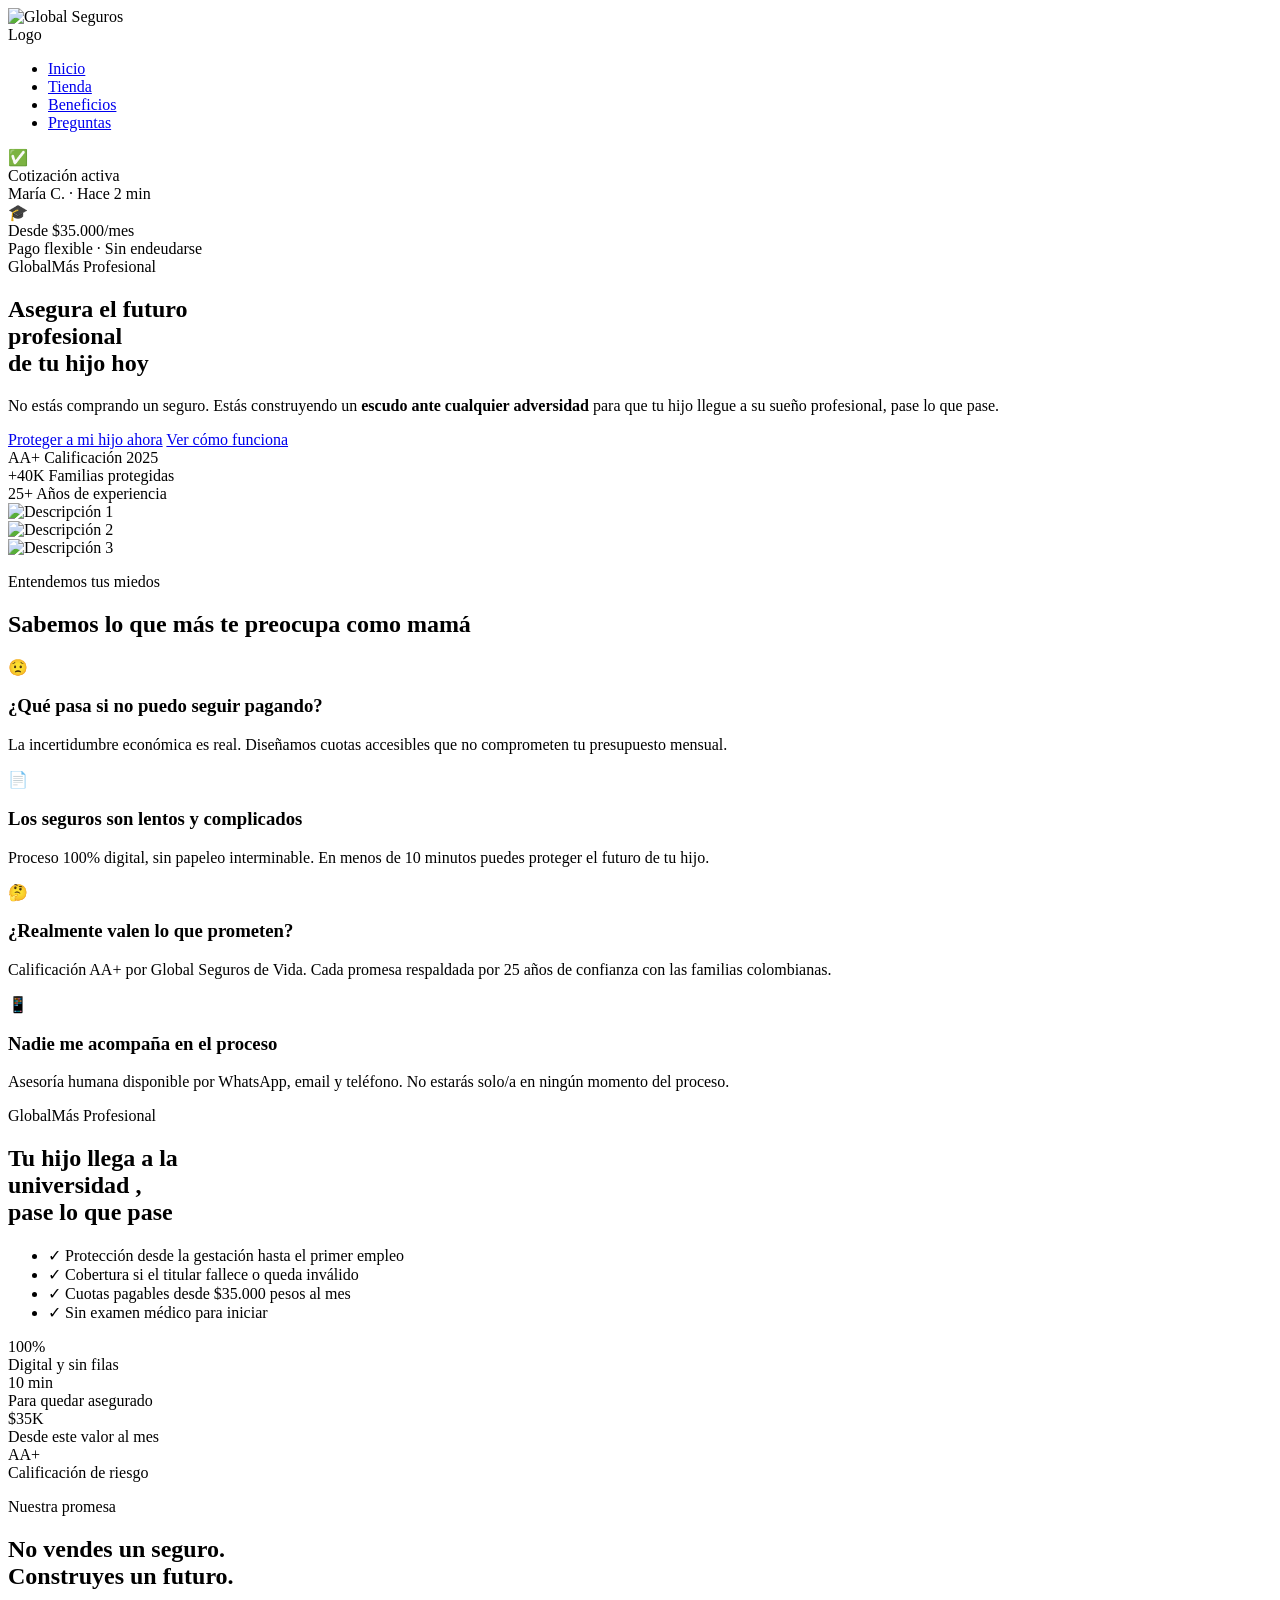
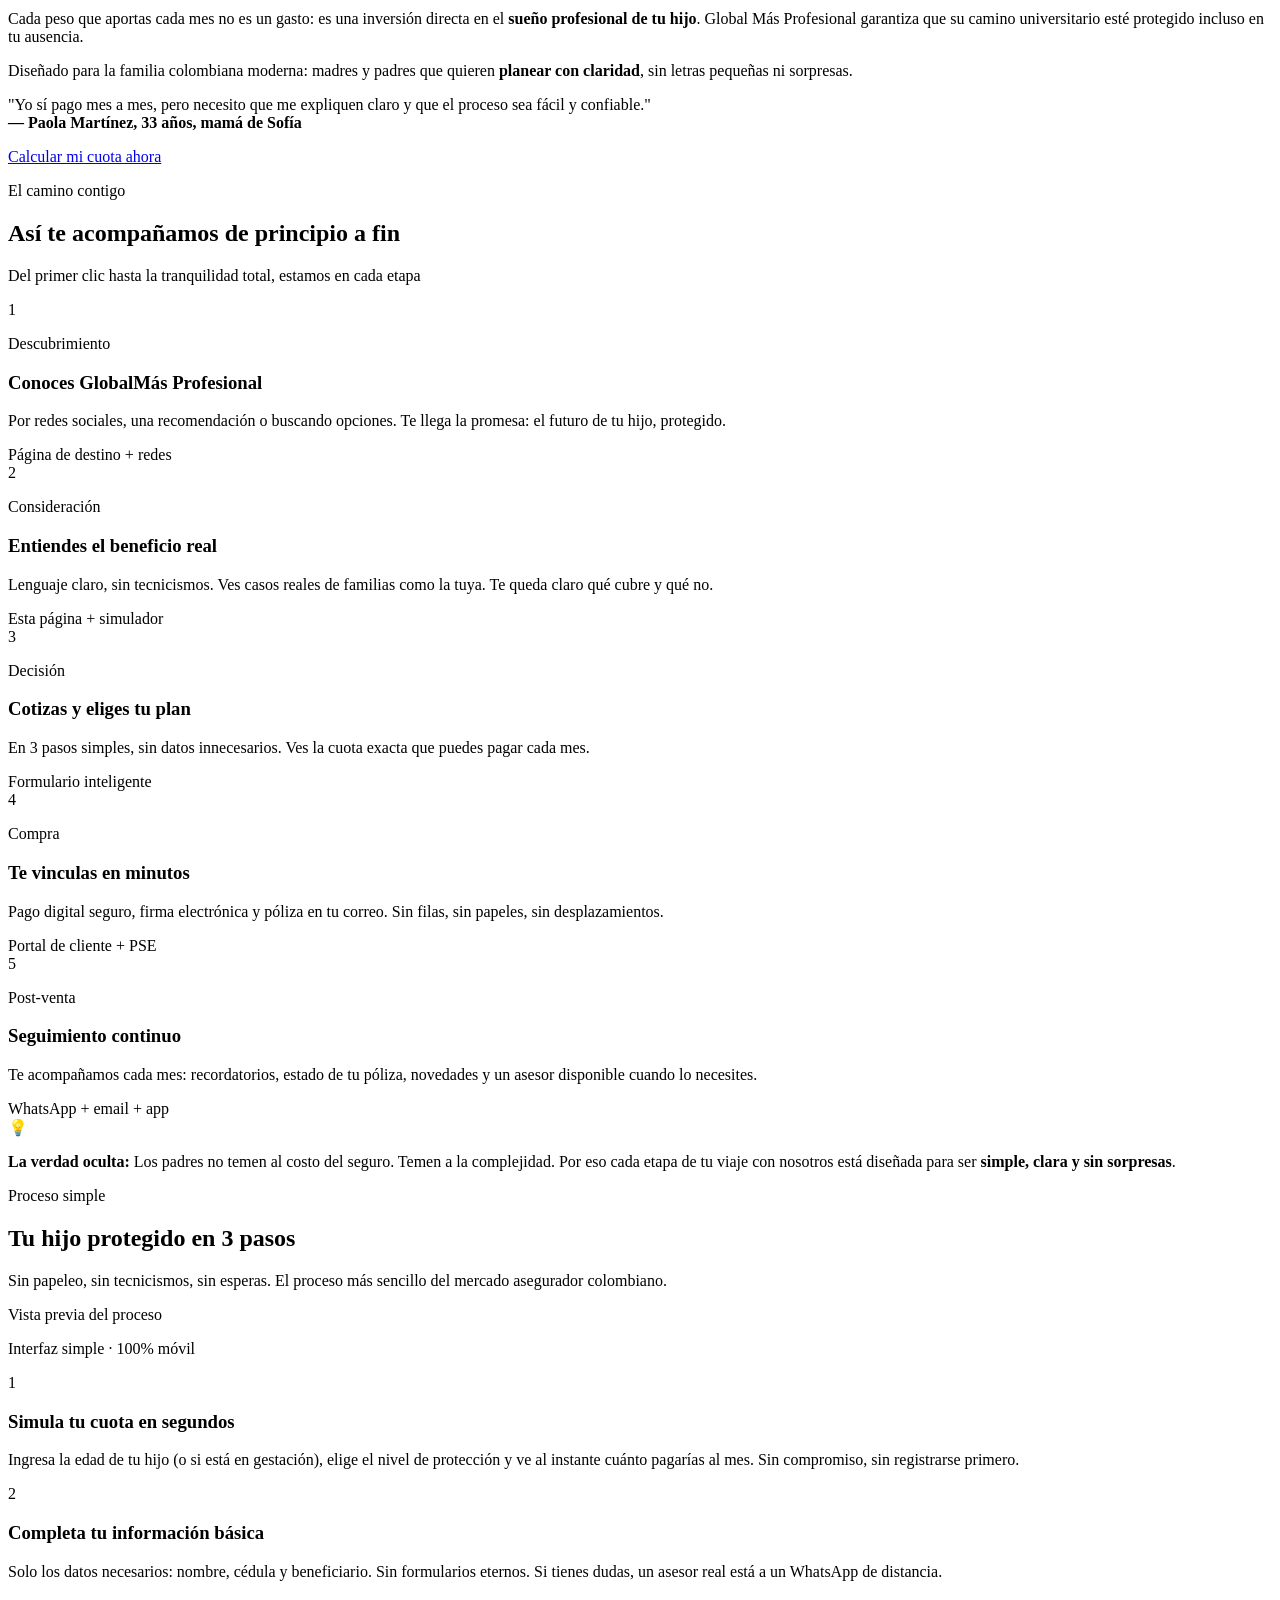
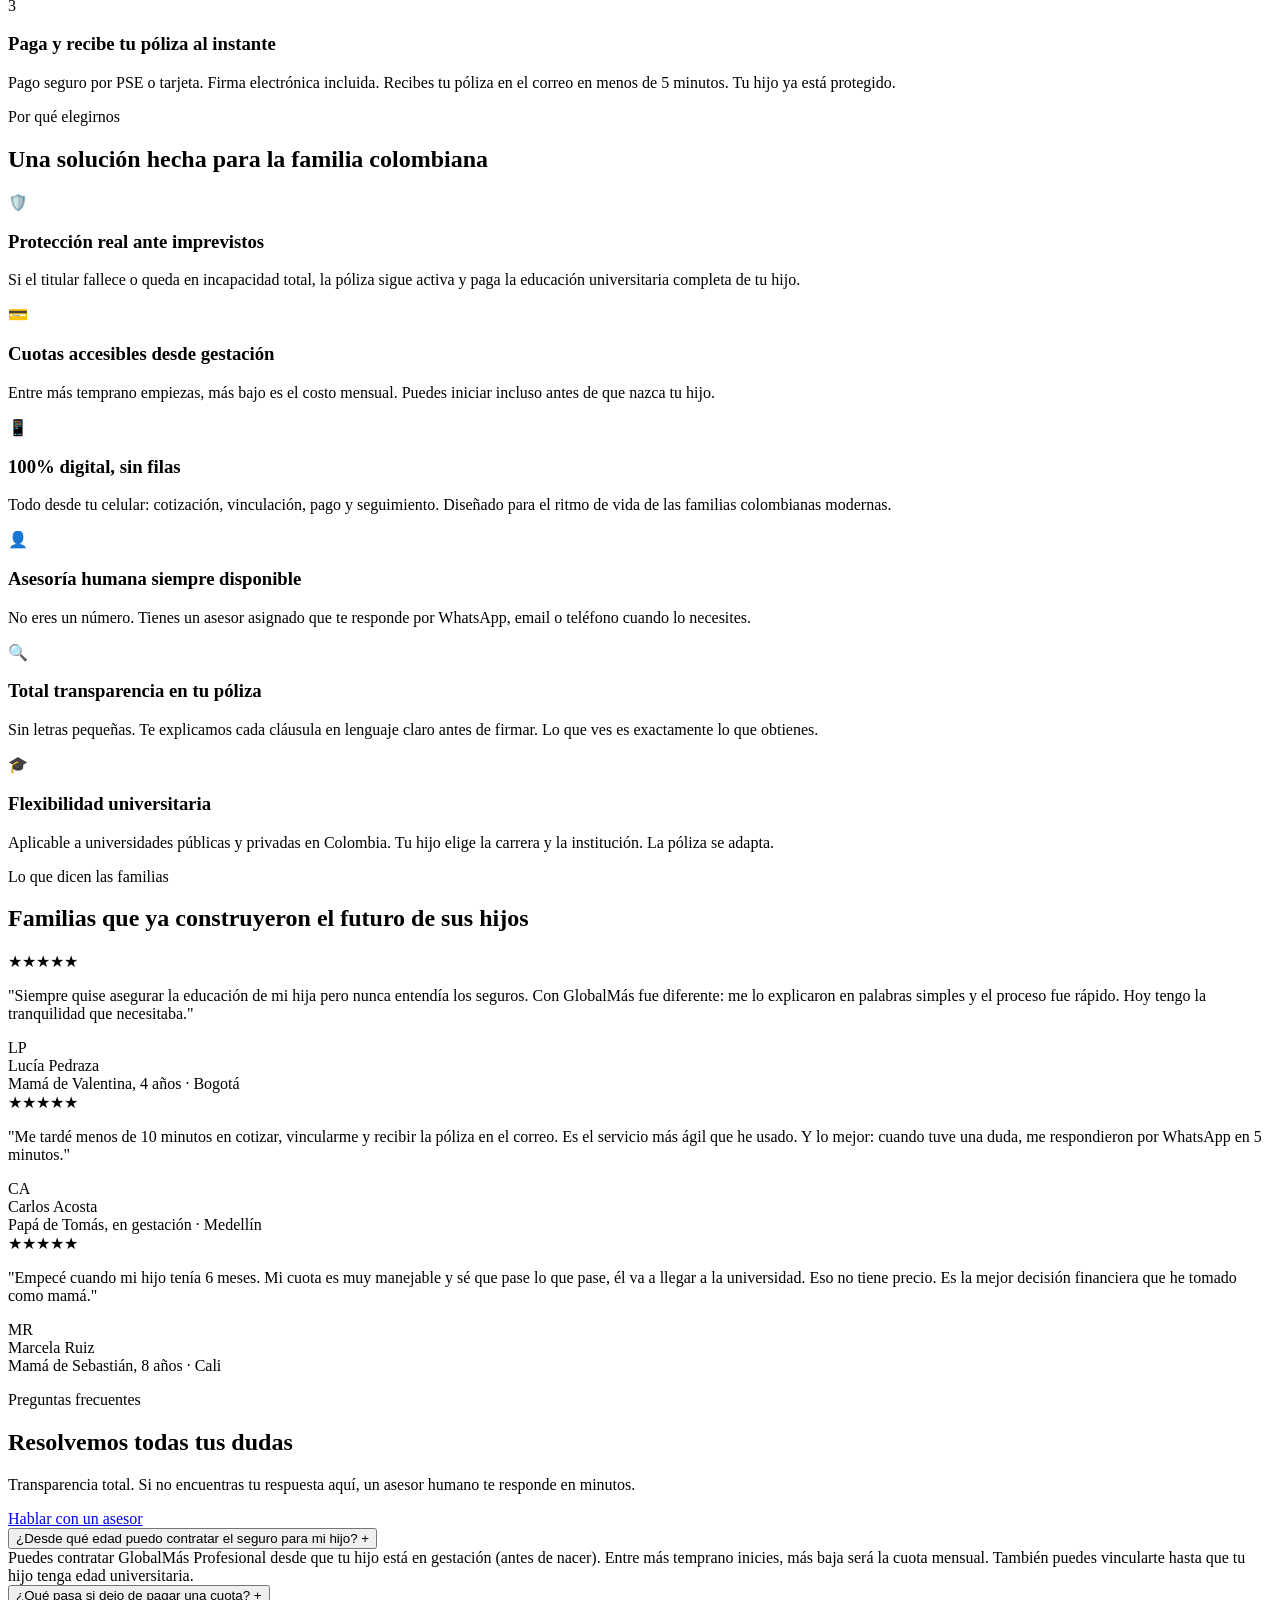
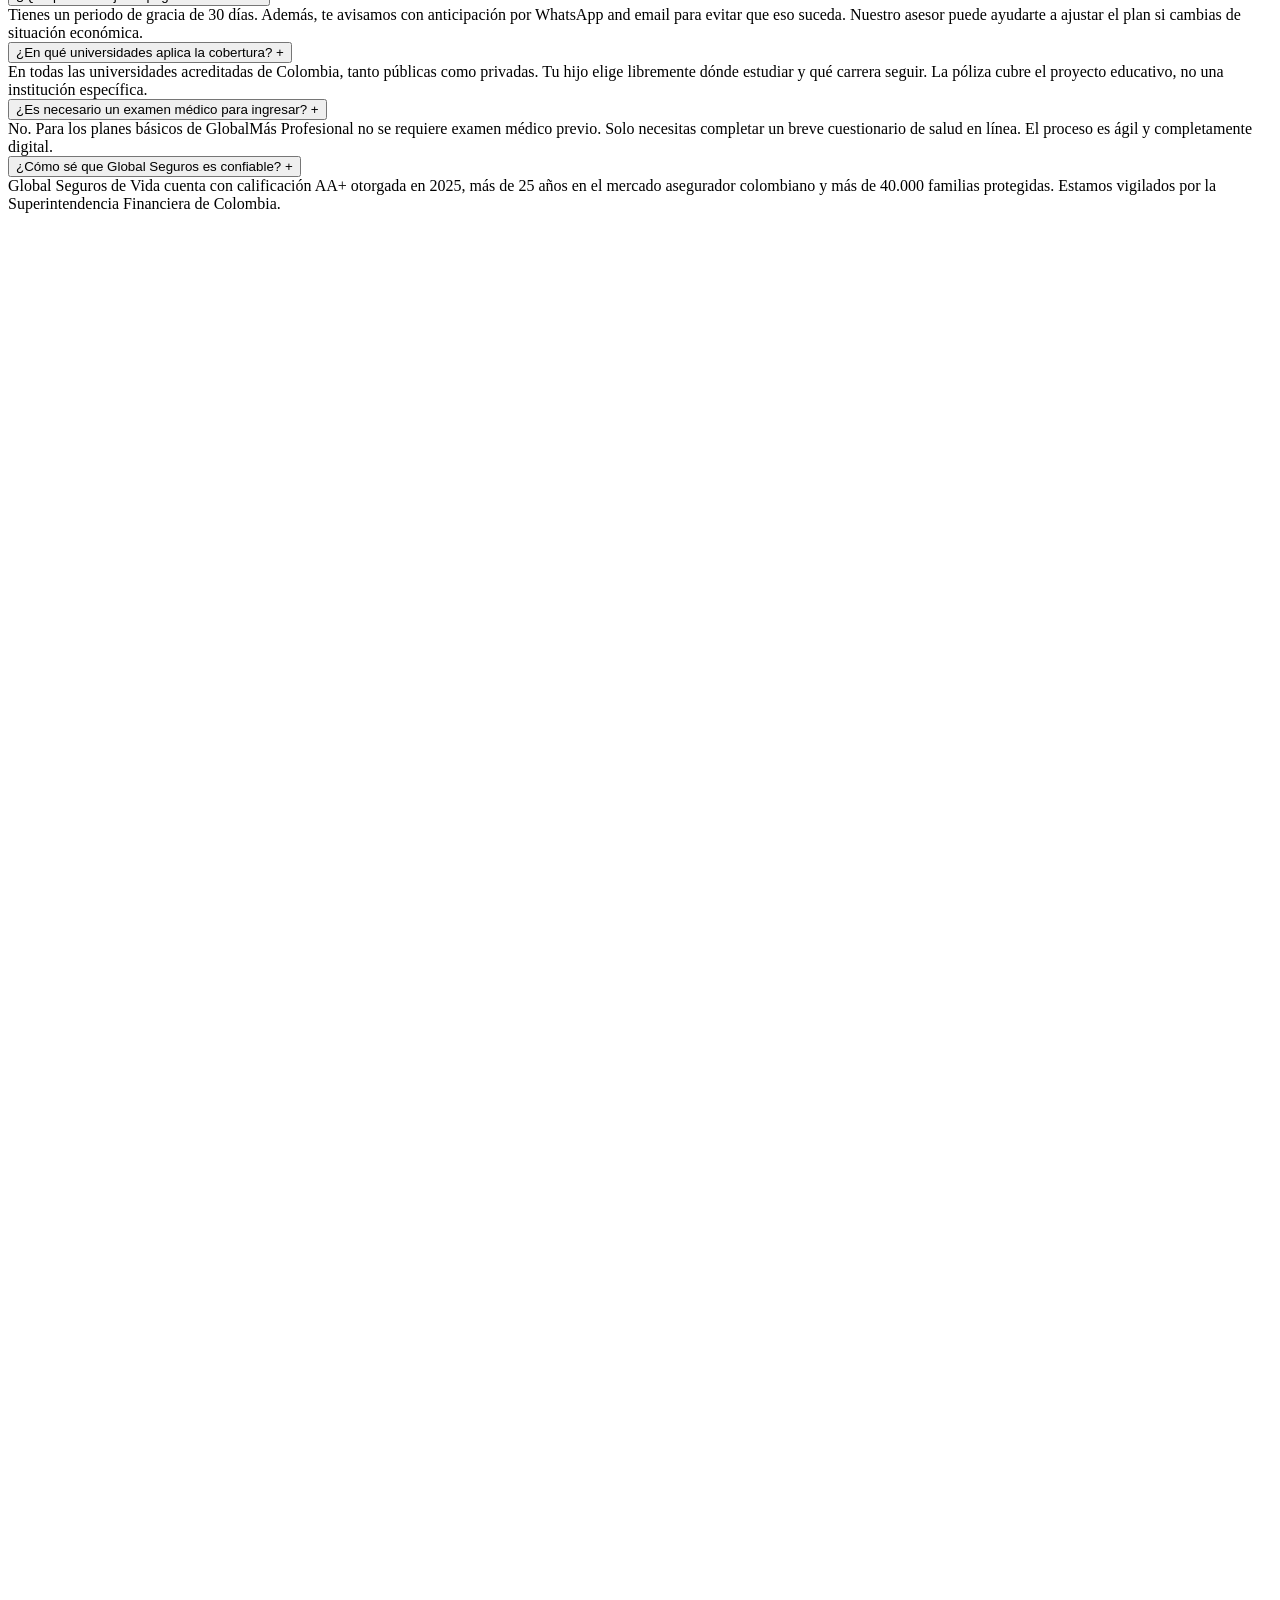
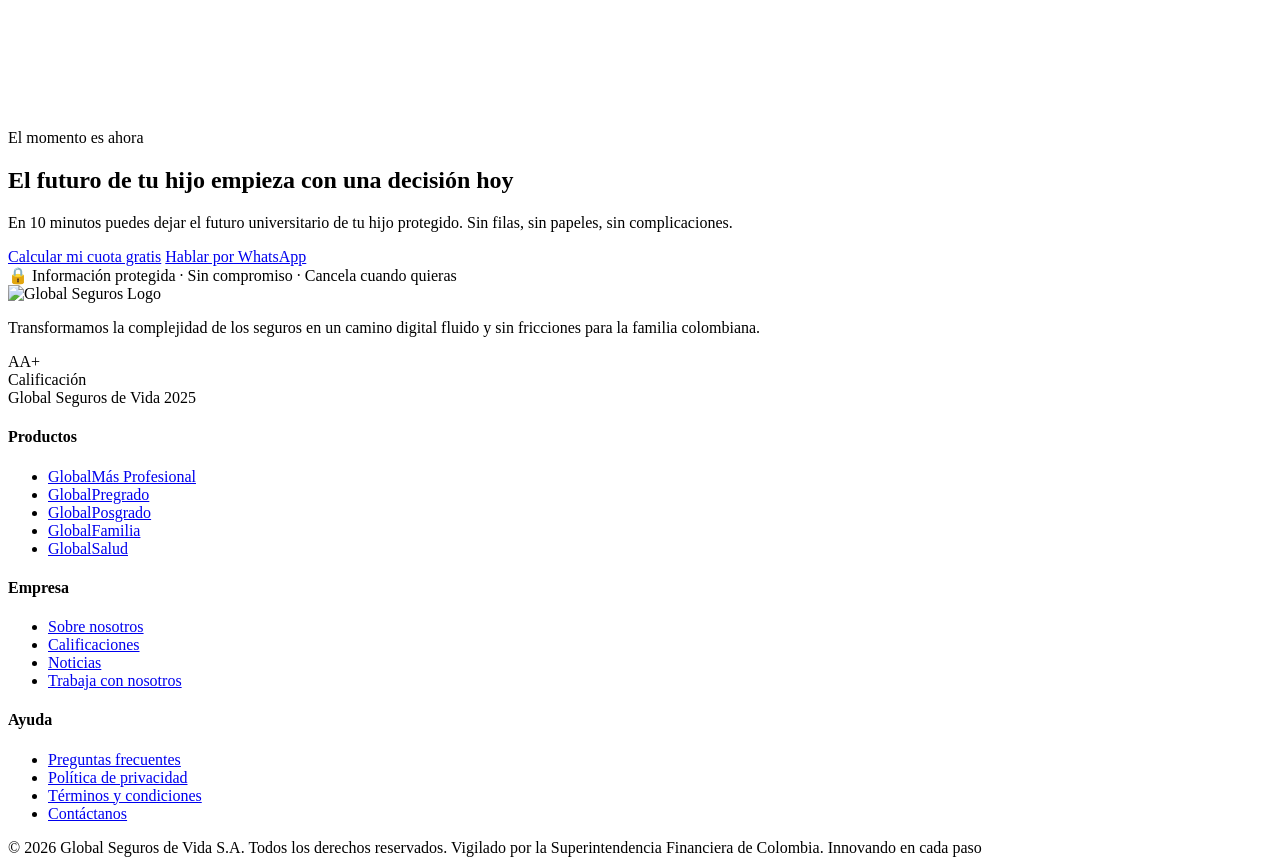
==== Html/index.html @ 55775791 "carpeta html Organizacion documentos html" ====
<!DOCTYPE html>
<html lang="es">
<head>
  <meta charset="UTF-8">
  <meta name="viewport" content="width=device-width, initial-scale=1.0">
  <title>GlobalMás Profesional</title>
  
  <link href="https://fonts.googleapis.com/css2?family=Asap:ital,wght@0,400;0,500;0,600;0,700;1,400&display=swap" rel="stylesheet">
  
  <link rel="stylesheet" href="estilos/marca.css">
</head>
 
<body>
  <nav>
    <div class="logotipo">
      <img src="multimedia/logo-globalseguros-2025.svg" alt="Global Seguros Logo" class="logotipo-imagen" style="max-width: 150px;">
    </div>
    <ul>
  <li><a href="index.html">Inicio</a></li>
  <li><a href="marketplace.html">Tienda</a></li> 
  <li><a href="index.html#beneficios">Beneficios</a></li>
  <li><a href="index.html#faq">Preguntas</a></li>
</ul>
  </nav>

<!-- HERO ------------------------------------------------------------------------------------->
<section class="principal">
  
    <div class="principal-tarjeta-flotante tarjeta1">
      <div class="tarjeta-icono-fondo verde">✅</div>
      <div>
        <div class="tarjeta-valor">Cotización activa</div>
        <div class="tarjeta-leyenda">María C. · Hace 2 min</div>
      </div>
    </div>
    
    <div class="principal-tarjeta-flotante tarjeta2">
      <div class="tarjeta-icono-fondo azul">🎓</div>
      <div>
        <div class="tarjeta-valor">Desde $35.000/mes</div>
        <div class="tarjeta-leyenda">Pago flexible · Sin endeudarse</div>
      </div>
    </div>
  <div class="principal-informacion">
    <span class="etiqueta">GlobalMás Profesional</span>

    <h1>
      Asegura el futuro<br>
      <span class="destacado">profesional</span><br>
      de tu hijo hoy
    </h1>

    <p class="principal-texto">
      No estás comprando un seguro. Estás construyendo un 
      <strong>escudo ante cualquier adversidad</strong>
      para que tu hijo llegue a su sueño profesional, pase lo que pase.
    </p>

    <div class="principal-acciones">
      <a href="#cta" class="boton-primario">Proteger a mi hijo ahora</a>
      <a href="#journey" class="boton-secundario">Ver cómo funciona</a>
    </div>

    <div class="principal-confianza">
      <div class="confianza-estadistica">
        <span class="numero">AA+</span>
        <span class="leyenda">Calificación 2025</span>
      </div>

      <div class="confianza-divisor"></div>
      
      <div class="confianza-estadistica">
        <span class="numero">+40K</span>
        <span class="leyenda">Familias protegidas</span>
      </div>

      <div class="confianza-divisor"></div>
      
      <div class="confianza-estadistica">
        <span class="numero">25+</span>
        <span class="leyenda">Años de experiencia</span>
      </div>
    </div>
  </div>

  <div class="contenedor-carrusel">
  
  <div class="carrusel-track" id="carrusel-track">
    <div class="carrusel-tarjeta">
      <img src="multimedia/heroimgcerca.png" alt="Descripción 1" class="carrusel-img">
    </div>
    <div class="carrusel-tarjeta">
      <img src="multimedia/heroimgdefrente.png" alt="Descripción 2" class="carrusel-img">
    </div>
    <div class="carrusel-tarjeta">
      <img src="multimedia/heroimgespaldas.png" alt="Descripción 3" class="carrusel-img">
    </div>
  </div>

</div>
</section>

<!-- PUNTOS DE DOLOR ----------------------------------------------------------------->
<section class="seccion-dolor">
  <p class="etiqueta">Entendemos tus miedos</p>
  <h2 class="seccion-title">Sabemos lo que más te preocupa como mamá</h2>
  <div class="dolor-cuadricula">
    <div class="dolor-tarjeta">
      <div class="icono">😟</div>
      <h3>¿Qué pasa si no puedo seguir pagando?</h3>
      <p>La incertidumbre económica es real. Diseñamos cuotas accesibles que no comprometen tu presupuesto mensual.</p>
    </div>
    <div class="dolor-tarjeta">
      <div class="icono">📄</div>
      <h3>Los seguros son lentos y complicados</h3>
      <p>Proceso 100% digital, sin papeleo interminable. En menos de 10 minutos puedes proteger el futuro de tu hijo.</p>
    </div>
    <div class="dolor-tarjeta">
      <div class="icono">🤔</div>
      <h3>¿Realmente valen lo que prometen?</h3>
      <p>Calificación AA+ por Global Seguros de Vida. Cada promesa respaldada por 25 años de confianza con las familias colombianas.</p>
    </div>
    <div class="dolor-tarjeta">
      <div class="icono">📱</div>
      <h3>Nadie me acompaña en el proceso</h3>
      <p>Asesoría humana disponible por WhatsApp, email y teléfono. No estarás solo/a en ningún momento del proceso.</p>
    </div>
  </div>
</section>

<!-- PROPUESTA DE VALOR --------------------------------------------------------------------------------------->
<section class="seccion-valor">
  <div class="valor-visual">
    <div class="valor-tarjeta-principal">
      <p class="nombre-producto">GlobalMás Profesional</p>
      <h2>Tu hijo llega a la<br>
        <span>universidad</span>
        ,<br>pase lo que pase</h2>
      <ul class="valor-lista-caracteristicas">
        <li>
          <span class="circulo-verificacion">✓</span>
          <span>Protección desde la gestación hasta el primer empleo</span>
        </li>
        <li>
          <span class="circulo-verificacion">✓</span>
          <span>Cobertura si el titular fallece o queda inválido</span>
        </li>
        <li>
          <span class="circulo-verificacion">✓</span>
          <span>Cuotas pagables desde $35.000 pesos al mes</span>
        </li>
        <li>
          <span class="circulo-verificacion">✓</span>
          <span>Sin examen médico para iniciar</span>
        </li>
      </ul>
    </div>
    <div class="valor-mini-tarjetas">
      <div class="valor-mini-tarjeta">
        <div class="grande">100%</div>
        <div class="pequeno">Digital y sin filas</div>
      </div>
      <div class="valor-mini-tarjeta">
        <div class="grande">10 min</div>
        <div class="pequeno">Para quedar asegurado</div>
      </div>
      <div class="valor-mini-tarjeta">
        <div class="grande">$35K</div>
        <div class="pequeno">Desde este valor al mes</div>
      </div>
      <div class="valor-mini-tarjeta">
        <div class="grande">AA+</div>
        <div class="pequeno">Calificación de riesgo</div>
      </div>
    </div>
  </div>

  <div class="valor-contenido">
    <p class="etiqueta">Nuestra promesa</p>
    <h2 class="seccion-title">No vendes un seguro.<br>Construyes un futuro.</h2>
    <p>
      Cada peso que aportas cada mes no es un gasto: es una inversión directa en el <strong>sueño profesional de tu hijo</strong>. Global Más Profesional garantiza que su camino universitario esté protegido incluso en tu ausencia.
    </p>
    <p>
      Diseñado para la familia colombiana moderna: madres y padres que quieren <strong>planear con claridad</strong>, sin letras pequeñas ni sorpresas.
    </p>
    <div class="caja-promesa">
      <p>"Yo sí pago mes a mes, pero necesito que me expliquen claro y que el proceso sea fácil y confiable."<br><strong>— Paola Martínez, 33 años, mamá de Sofía</strong></p>
    </div>
    <a href="#cta" class="boton-primario">Calcular mi cuota ahora</a>
  </div>
</section>

<!-- CUSTOMER JOURNEY -------------------------------------------------->
<section class="seccion-experiencia" id="journey">
  <div class="experiencia-encabezado">
    <p class="seccion-etiqueta">El camino contigo</p>
    <h2 class="seccion-titulo">Así te acompañamos de principio a fin</h2>
    <p>Del primer clic hasta la tranquilidad total, estamos en cada etapa</p>
  </div>

  <div class="experiencia-pasos">
    <!-- Paso 1 -------------------------------------------------------------->
    <div class="experiencia-paso paso-num-1">
      <div class="paso-numero">1</div>
      <div class="paso-conector">
        <div class="paso-conector-linea"></div>
        <div class="paso-conector-flecha"></div>
      </div>
      <div class="paso-cuerpo">
        <p class="paso-etiqueta">Descubrimiento</p>
        <h3>Conoces GlobalMás Profesional</h3>
        <p>Por redes sociales, una recomendación o buscando opciones. Te llega la promesa: el futuro de tu hijo, protegido.</p>
        <div class="paso-accion">
          <span class="paso-accion-punto"></span>
          Página de destino + redes
        </div>
      </div>
    </div>

    <!-- Paso 2 -------------------------------------------->
    <div class="experiencia-paso paso-num-2">
      <div class="paso-numero">2</div>
      <div class="paso-conector">
        <div class="paso-conector-linea"></div>
        <div class="paso-conector-flecha"></div>
      </div>
      <div class="paso-cuerpo">
        <p class="paso-etiqueta">Consideración</p>
        <h3>Entiendes el beneficio real</h3>
        <p>Lenguaje claro, sin tecnicismos. Ves casos reales de familias como la tuya. Te queda claro qué cubre y qué no.</p>
        <div class="paso-accion">
          <span class="paso-accion-punto"></span>
          Esta página + simulador
        </div>
      </div>
    </div>

    <!-- Paso 3 ----------------------------------->
    <div class="experiencia-paso paso-num-3">
      <div class="paso-numero">3</div>
      <div class="paso-conector">
        <div class="paso-conector-linea"></div>
        <div class="paso-conector-flecha"></div>
      </div>
      <div class="paso-cuerpo">
        <p class="paso-etiqueta">Decisión</p>
        <h3>Cotizas y eliges tu plan</h3>
        <p>En 3 pasos simples, sin datos innecesarios. Ves la cuota exacta que puedes pagar cada mes.</p>
        <div class="paso-accion">
          <span class="paso-accion-punto"></span>
          Formulario inteligente
        </div>
      </div>
    </div>

    <!-- Paso 4 ------------------------------------------------>
    <div class="experiencia-paso paso-num-4">
      <div class="paso-numero">4</div>
      <div class="paso-conector">
        <div class="paso-conector-linea"></div>
        <div class="paso-conector-flecha"></div>
      </div>
      <div class="paso-cuerpo">
        <p class="paso-etiqueta">Compra</p>
        <h3>Te vinculas en minutos</h3>
        <p>Pago digital seguro, firma electrónica y póliza en tu correo. Sin filas, sin papeles, sin desplazamientos.</p>
        <div class="paso-accion">
          <span class="paso-accion-punto"></span>
          Portal de cliente + PSE
        </div>
      </div>
    </div>

    <!-- Paso 5 ------------------------------------------------>
    <div class="experiencia-paso paso-num-5">
      <div class="paso-numero">5</div>
      <div class="paso-cuerpo">
        <p class="paso-etiqueta">Post-venta</p>
        <h3>Seguimiento continuo</h3>
        <p>Te acompañamos cada mes: recordatorios, estado de tu póliza, novedades y un asesor disponible cuando lo necesites.</p>
        <div class="paso-accion">
          <span class="paso-accion-punto"></span>
          WhatsApp + email + app
        </div>
      </div>
    </div>
  </div>

  <div class="experiencia-percepcion">
    <span class="percepcion-icono">💡</span>
    <p class="percepcion-texto">
      <strong>La verdad oculta:</strong> Los padres no temen al costo del seguro. Temen a la complejidad. Por eso cada etapa de tu viaje con nosotros está diseñada para ser <strong>simple, clara y sin sorpresas</strong>.
    </p>
  </div>
</section>

<!-- CÓMO FUNCIONA ------------------------------------------------------------------------------------------------------->
<section class="seccion-como" id="how">
  <div class="como-encabezado">
    <div>
      <p class="etiqueta">Proceso simple</p>
      <h2 class="seccion-title">Tu hijo protegido en 3 pasos</h2>
      <p>Sin papeleo, sin tecnicismos, sin esperas. El proceso más sencillo del mercado asegurador colombiano.
      </p>
    </div>
    <div class="como-visual">
      <p class="como-visual-titulo">Vista previa del proceso</p>
      <div class="como-visual-pantalla">
        <div class="pantalla-barra ancho-medio acento"></div>
        <div class="pantalla-barra ancho-tres-cuartos" style="margin-top:12px;"></div>
        <div class="pantalla-barra ancho-completo"></div>
        <div class="pantalla-barra ancho-un-cuarto dorado"></div>
        <div class="pantalla-fila">
          <div class="pantalla-boton"></div>
          <div class="pantalla-boton boton-acento"></div>
        </div>
      </div>
      <p>Interfaz simple · 100% móvil
      </p>
    </div>
  </div>

  <div class="como-lista-pasos">
    <div class="como-paso activo">
      <div class="como-paso-num">1</div>
      <div class="como-paso-contenido">
        <h3>Simula tu cuota en segundos</h3>
        <p>Ingresa la edad de tu hijo (o si está en gestación), elige el nivel de protección y ve al instante cuánto pagarías al mes. Sin compromiso, sin registrarse primero.</p>
      </div>
    </div>
    <div class="como-paso">
      <div class="como-paso-num">2</div>
      <div class="como-paso-contenido">
        <h3>Completa tu información básica</h3>
        <p>Solo los datos necesarios: nombre, cédula y beneficiario. Sin formularios eternos. Si tienes dudas, un asesor real está a un WhatsApp de distancia.</p>
      </div>
    </div>
    <div class="como-paso">
      <div class="como-paso-num">3</div>
      <div class="como-paso-contenido">
        <h3>Paga y recibe tu póliza al instante</h3>
        <p>Pago seguro por PSE o tarjeta. Firma electrónica incluida. Recibes tu póliza en el correo en menos de 5 minutos. Tu hijo ya está protegido.</p>
      </div>
    </div>
  </div>
</section>

<!-- BENEFICIOS --------------------------------------------------------------------------------->
<section class="seccion-beneficios" id="beneficios">
  <p class="etiqueta">Por qué elegirnos</p>
  <h2 class="seccion-title">Una solución hecha para la familia colombiana</h2>
  <div class="beneficios-cuadricula">
    <div class="beneficio-tarjeta">
      <div class="beneficio-icono">🛡️</div>
      <h3>Protección real ante imprevistos</h3>
      <p>Si el titular fallece o queda en incapacidad total, la póliza sigue activa y paga la educación universitaria completa de tu hijo.</p>
    </div>
    <div class="beneficio-tarjeta">
      <div class="beneficio-icono">💳</div>
      <h3>Cuotas accesibles desde gestación</h3>
      <p>Entre más temprano empiezas, más bajo es el costo mensual. Puedes iniciar incluso antes de que nazca tu hijo.</p>
    </div>
    <div class="beneficio-tarjeta">
      <div class="beneficio-icono">📱</div>
      <h3>100% digital, sin filas</h3>
      <p>Todo desde tu celular: cotización, vinculación, pago y seguimiento. Diseñado para el ritmo de vida de las familias colombianas modernas.</p>
    </div>
    <div class="beneficio-tarjeta">
      <div class="beneficio-icono">👤</div>
      <h3>Asesoría humana siempre disponible</h3>
      <p>No eres un número. Tienes un asesor asignado que te responde por WhatsApp, email o teléfono cuando lo necesites.</p>
    </div>
    <div class="beneficio-tarjeta">
      <div class="beneficio-icono">🔍</div>
      <h3>Total transparencia en tu póliza</h3>
      <p>Sin letras pequeñas. Te explicamos cada cláusula en lenguaje claro antes de firmar. Lo que ves es exactamente lo que obtienes.</p>
    </div>
    <div class="beneficio-tarjeta">
      <div class="beneficio-icono">🎓</div>
      <h3>Flexibilidad universitaria</h3>
      <p>Aplicable a universidades públicas y privadas en Colombia. Tu hijo elige la carrera y la institución. La póliza se adapta.</p>
    </div>
  </div>
</section>

<!-- TESTIMONIOS -------------------------------------------------->
<section class="seccion-testimonios">
  <p class="seccion-etiqueta">Lo que dicen las familias</p>
  <h2 class="seccion-titulo">Familias que ya construyeron el futuro de sus hijos</h2>
  <div class="testimonios-cuadricula">
    <div class="testimonio-tarjeta">
      <div class="estrellas">★★★★★</div>
      <p>"Siempre quise asegurar la educación de mi hija pero nunca entendía los seguros. Con GlobalMás fue diferente: me lo explicaron en palabras simples y el proceso fue rápido. Hoy tengo la tranquilidad que necesitaba."</p>
      <div class="testimonio-autor">
        <div class="autor-avatar">LP</div>
        <div>
          <div class="autor-nombre">Lucía Pedraza</div>
          <div class="autor-rol">Mamá de Valentina, 4 años · Bogotá</div>
        </div>
      </div>
    </div>
    <div class="testimonio-tarjeta">
      <div class="estrellas">★★★★★</div>
      <p>"Me tardé menos de 10 minutos en cotizar, vincularme y recibir la póliza en el correo. Es el servicio más ágil que he usado. Y lo mejor: cuando tuve una duda, me respondieron por WhatsApp en 5 minutos."</p>
      <div class="testimonio-autor">
        <div class="autor-avatar">CA</div>
        <div>
          <div class="autor-nombre">Carlos Acosta</div>
          <div class="autor-rol">Papá de Tomás, en gestación · Medellín</div>
        </div>
      </div>
    </div>
    <div class="testimonio-tarjeta">
      <div class="estrellas">★★★★★</div>
      <p>"Empecé cuando mi hijo tenía 6 meses. Mi cuota es muy manejable y sé que pase lo que pase, él va a llegar a la universidad. Eso no tiene precio. Es la mejor decisión financiera que he tomado como mamá."</p>
      <div class="testimonio-autor">
        <div class="autor-avatar">MR</div>
        <div>
          <div class="autor-nombre">Marcela Ruiz</div>
          <div class="autor-rol">Mamá de Sebastián, 8 años · Cali</div>
        </div>
      </div>
    </div>
  </div>
</section>

<!-- FAQ --------------------------------------->
<section class="seccion-preguntas" id="faq">
  <div class="preguntas-izquierdo">
    <p class="etiqueta">Preguntas frecuentes</p>
    <h2 class="seccion-title">Resolvemos todas tus dudas</h2>
    <p>Transparencia total. Si no encuentras tu respuesta aquí, un asesor humano te responde en minutos.</p>
    <a href="#cta" class="boton-primario">Hablar con un asesor</a>
  </div>
  <div class="preguntas-lista">
    <div class="preguntas-elemento abierto">
      <button class="preguntas-pregunta" onclick="toggleFaq(this)">
        ¿Desde qué edad puedo contratar el seguro para mi hijo?
        <span class="preguntas-icono">+</span>
      </button>
      <div class="preguntas-respuesta">
        Puedes contratar GlobalMás Profesional desde que tu hijo está en gestación (antes de nacer). Entre más temprano inicies, más baja será la cuota mensual. También puedes vincularte hasta que tu hijo tenga edad universitaria.
      </div>
    </div>
    <div class="preguntas-elemento">
      <button class="preguntas-pregunta" onclick="toggleFaq(this)">
        ¿Qué pasa si dejo de pagar una cuota?
        <span class="preguntas-icono">+</span>
      </button>
      <div class="preguntas-respuesta">
        Tienes un periodo de gracia de 30 días. Además, te avisamos con anticipación por WhatsApp and email para evitar que eso suceda. Nuestro asesor puede ayudarte a ajustar el plan si cambias de situación económica.
      </div>
    </div>
    <div class="preguntas-elemento">
      <button class="preguntas-pregunta" onclick="toggleFaq(this)">
        ¿En qué universidades aplica la cobertura?
        <span class="preguntas-icono">+</span>
      </button>
      <div class="preguntas-respuesta">
        En todas las universidades acreditadas de Colombia, tanto públicas como privadas. Tu hijo elige libremente dónde estudiar y qué carrera seguir. La póliza cubre el proyecto educativo, no una institución específica.
      </div>
    </div>
    <div class="preguntas-elemento">
      <button class="preguntas-pregunta" onclick="toggleFaq(this)">
        ¿Es necesario un examen médico para ingresar?
        <span class="preguntas-icono">+</span>
      </button>
      <div class="preguntas-respuesta">
        No. Para los planes básicos de GlobalMás Profesional no se requiere examen médico previo. Solo necesitas completar un breve cuestionario de salud en línea. El proceso es ágil y completamente digital.
      </div>
    </div>
    <div class="preguntas-elemento">
      <button class="preguntas-pregunta" onclick="toggleFaq(this)">
        ¿Cómo sé que Global Seguros es confiable?
        <span class="preguntas-icono">+</span>
      </button>
      <div class="preguntas-respuesta">
        Global Seguros de Vida cuenta con calificación AA+ otorgada en 2025, más de 25 años en el mercado asegurador colombiano y más de 40.000 familias protegidas. Estamos vigilados por la Superintendencia Financiera de Colombia.
      </div>
    </div>
  </div>
</section>

<!-- CTA FINAL --------------------------------------------------------------->
<section class="seccion-llamado-accion" id="cta">
  <div class="llamado-accion-circulos">
    <div class="llamado-accion-circulo" style="width:300px;height:300px;"></div>
    <div class="llamado-accion-circulo" style="width:500px;height:500px;"></div>
    <div class="llamado-accion-circulo" style="width:700px;height:700px;"></div>
  </div>
  <p class="seccion-etiqueta">El momento es ahora</p>
  <h2 class="seccion-titulo">El futuro de tu hijo empieza con una decisión hoy</h2>
  <p>En 10 minutos puedes dejar el futuro universitario de tu hijo protegido. Sin filas, sin papeles, sin complicaciones.</p>
  <div class="llamado-accion-acciones">
    <a href="#" class="boton-blanco">Calcular mi cuota gratis</a>
    <a href="#" class="boton-esquema-blanco">Hablar por WhatsApp</a>
  </div>
  <div class="llamado-accion-garantia">
    <span>🔒</span>
    Información protegida · Sin compromiso · Cancela cuando quieras
  </div>
</section>

<!-- FOOTER -->
<footer>
  <div class="pie-superior">
    <div class="pie-marca">
      <div class="logotipo-texto"><img src="multimedia/logo2-1.png" alt="Global Seguros Logo" class="logotipo-imagen"></div>
      <p>Transformamos la complejidad de los seguros en un camino digital fluido y sin fricciones para la familia colombiana.</p>
      <div class="pie-aa">
        <span class="aa-distintivo">AA+</span>
        <div class="aa-texto">Calificación<br>Global Seguros de Vida 2025</div>
      </div>
    </div>
    <div class="pie-columna">
      <h4>Productos</h4>
      <ul>
        <li><a href="#">GlobalMás Profesional</a></li>
        <li><a href="#">GlobalPregrado</a></li>
        <li><a href="#">GlobalPosgrado</a></li>
        <li><a href="#">GlobalFamilia</a></li>
        <li><a href="#">GlobalSalud</a></li>
      </ul>
    </div>
    <div class="pie-columna">
      <h4>Empresa</h4>
      <ul>
        <li><a href="#">Sobre nosotros</a></li>
        <li><a href="#">Calificaciones</a></li>
        <li><a href="#">Noticias</a></li>
        <li><a href="#">Trabaja con nosotros</a></li>
      </ul>
    </div>
    <div class="pie-columna">
      <h4>Ayuda</h4>
      <ul>
        <li><a href="#">Preguntas frecuentes</a></li>
        <li><a href="#">Política de privacidad</a></li>
        <li><a href="#">Términos y condiciones</a></li>
        <li><a href="#">Contáctanos</a></li>
      </ul>
    </div>
  </div>
  <div class="pie-inferior">
    <span>© 2026 Global Seguros de Vida S.A. Todos los derechos reservados. Vigilado por la Superintendencia Financiera de Colombia.</span>
    <span>Innovando en cada paso</span>
  </div>
</footer>

 <!-- Contenedor de notificaciones -->
  <div data-notificaciones></div>
  
  <script src="scripts/main.js"></script>
</body>
</html>
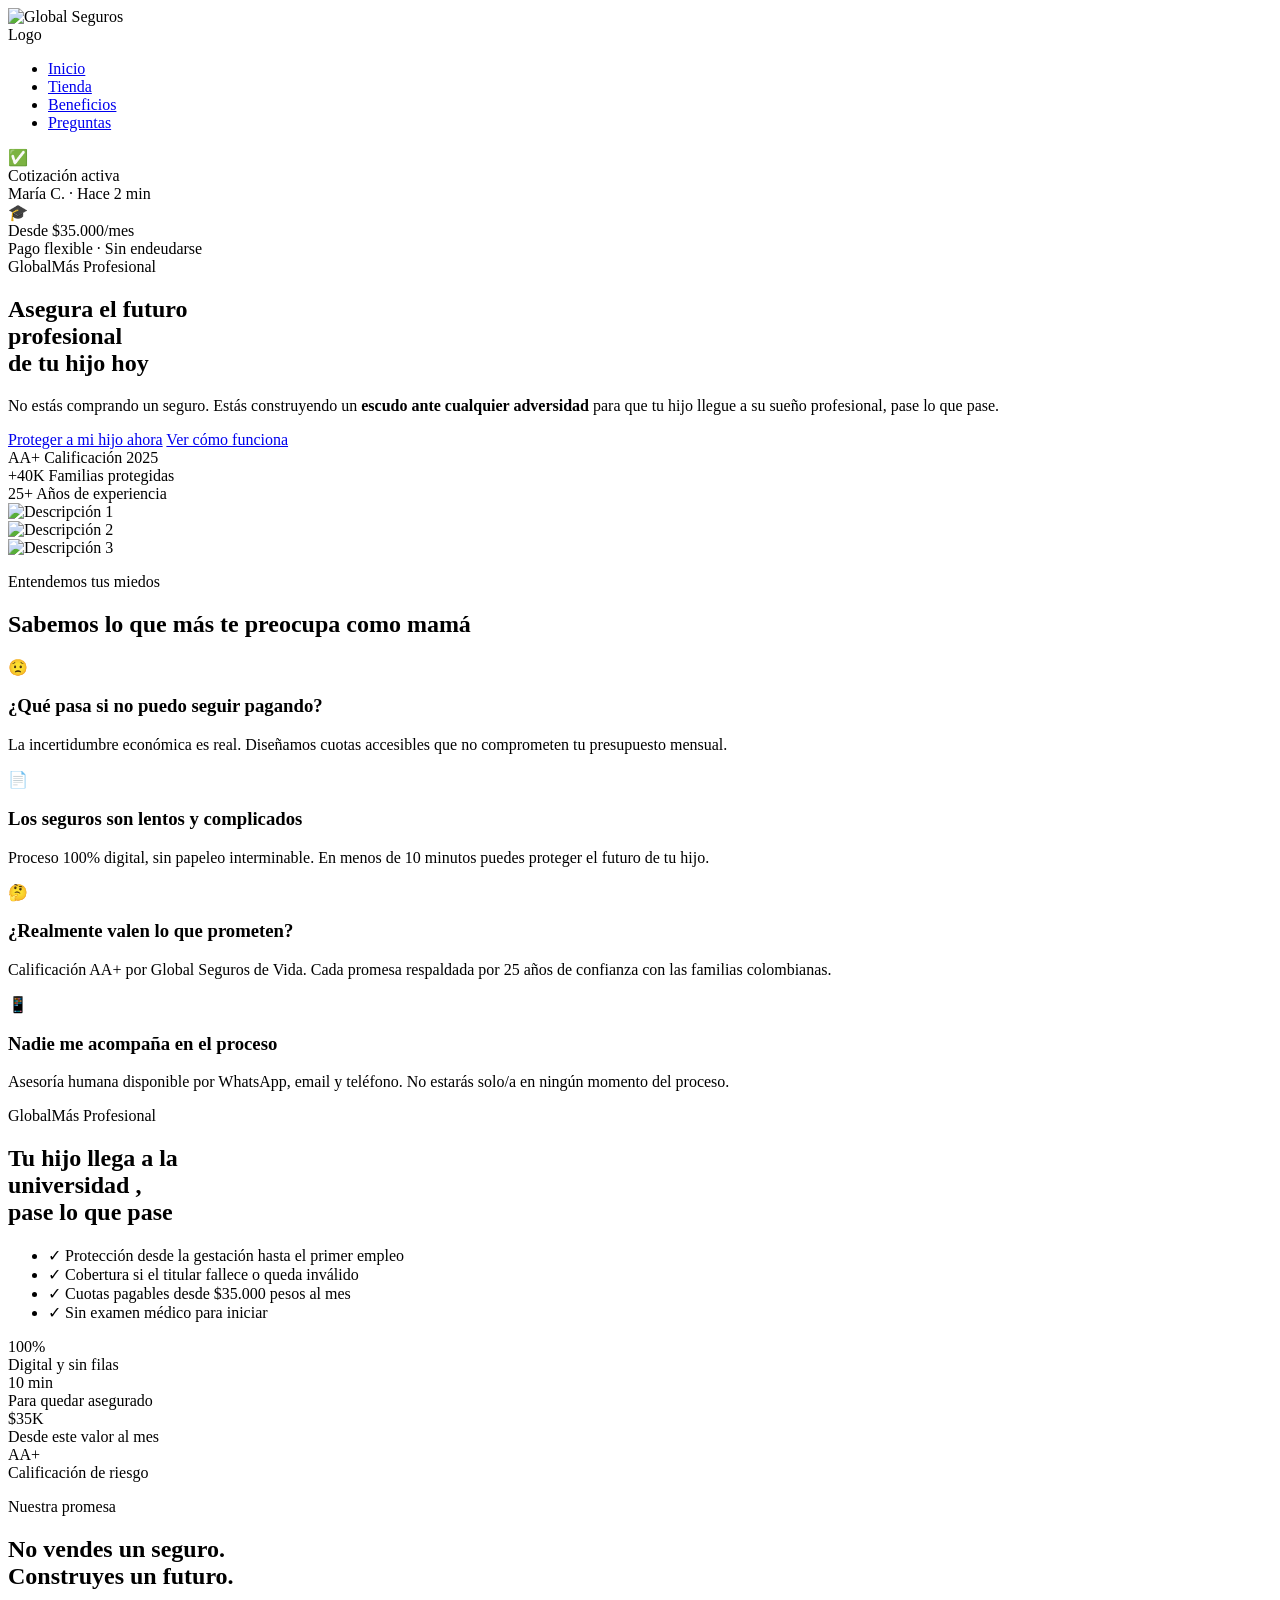
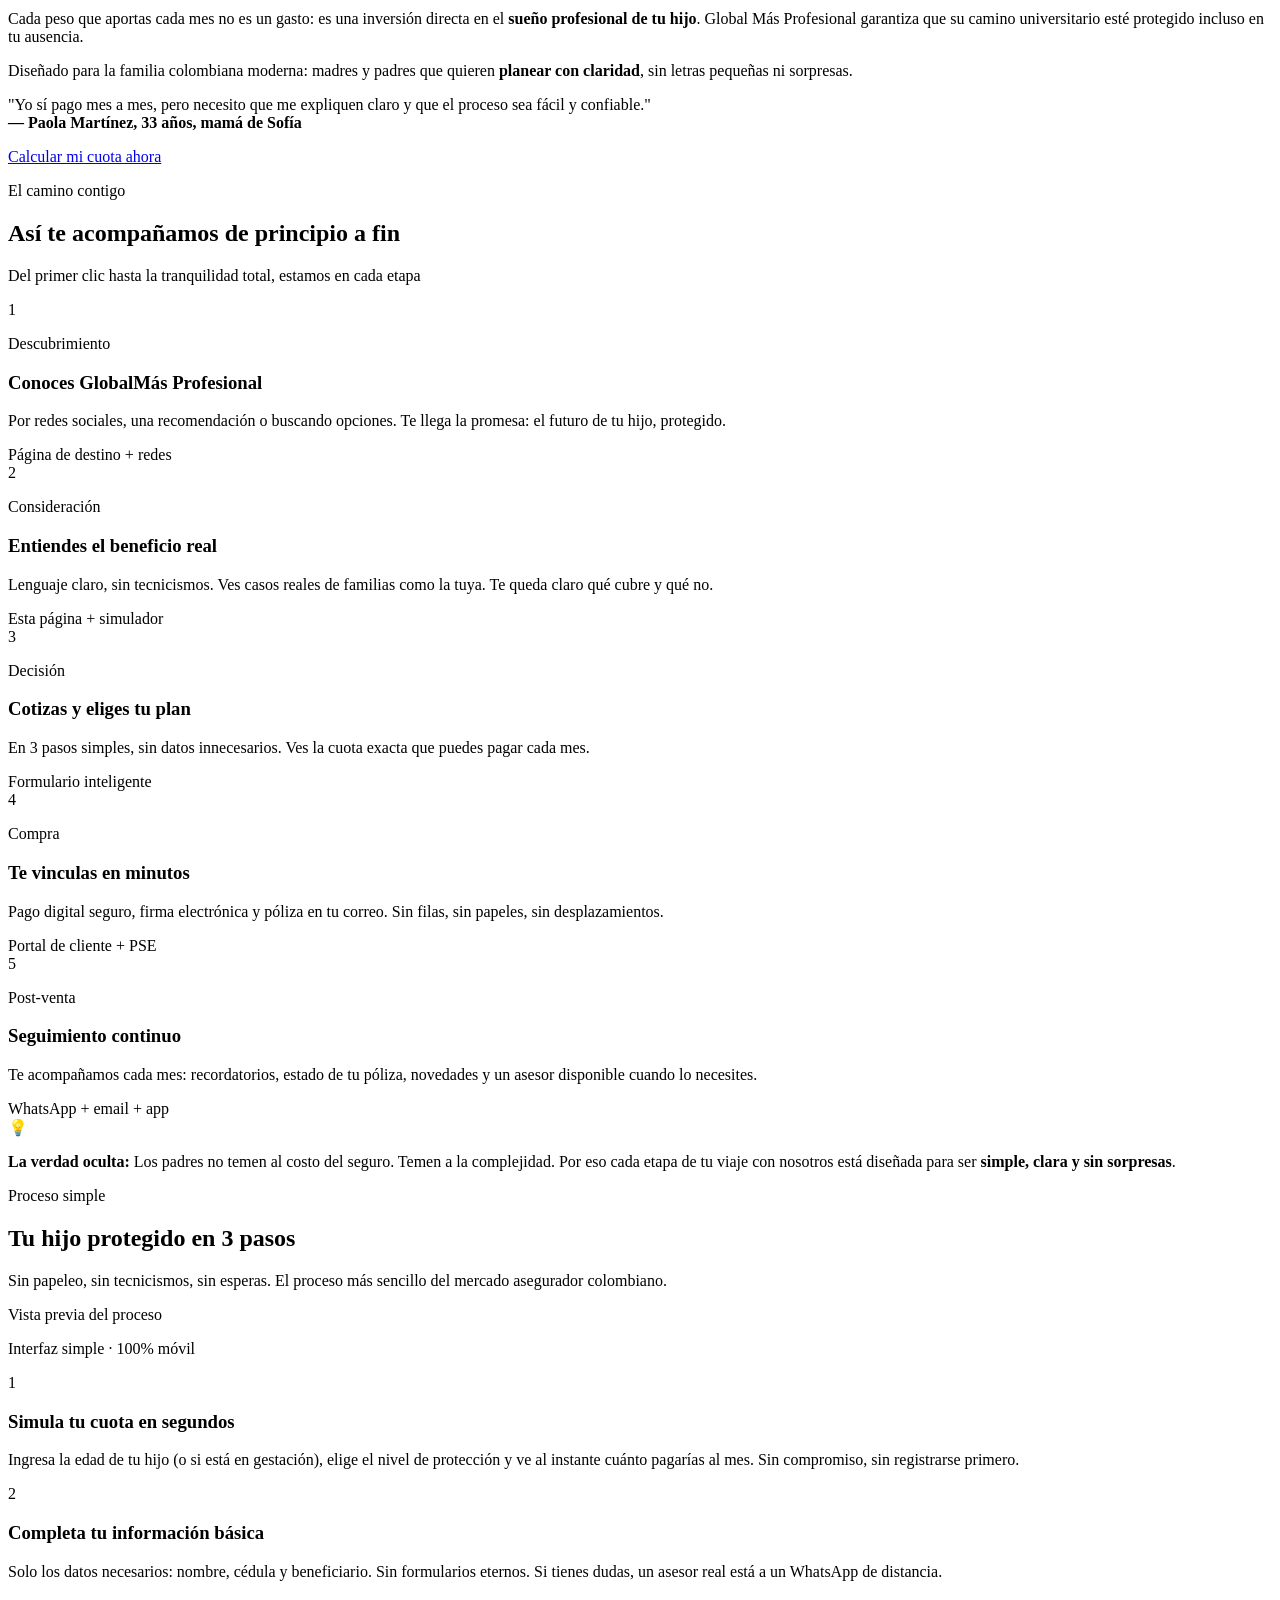
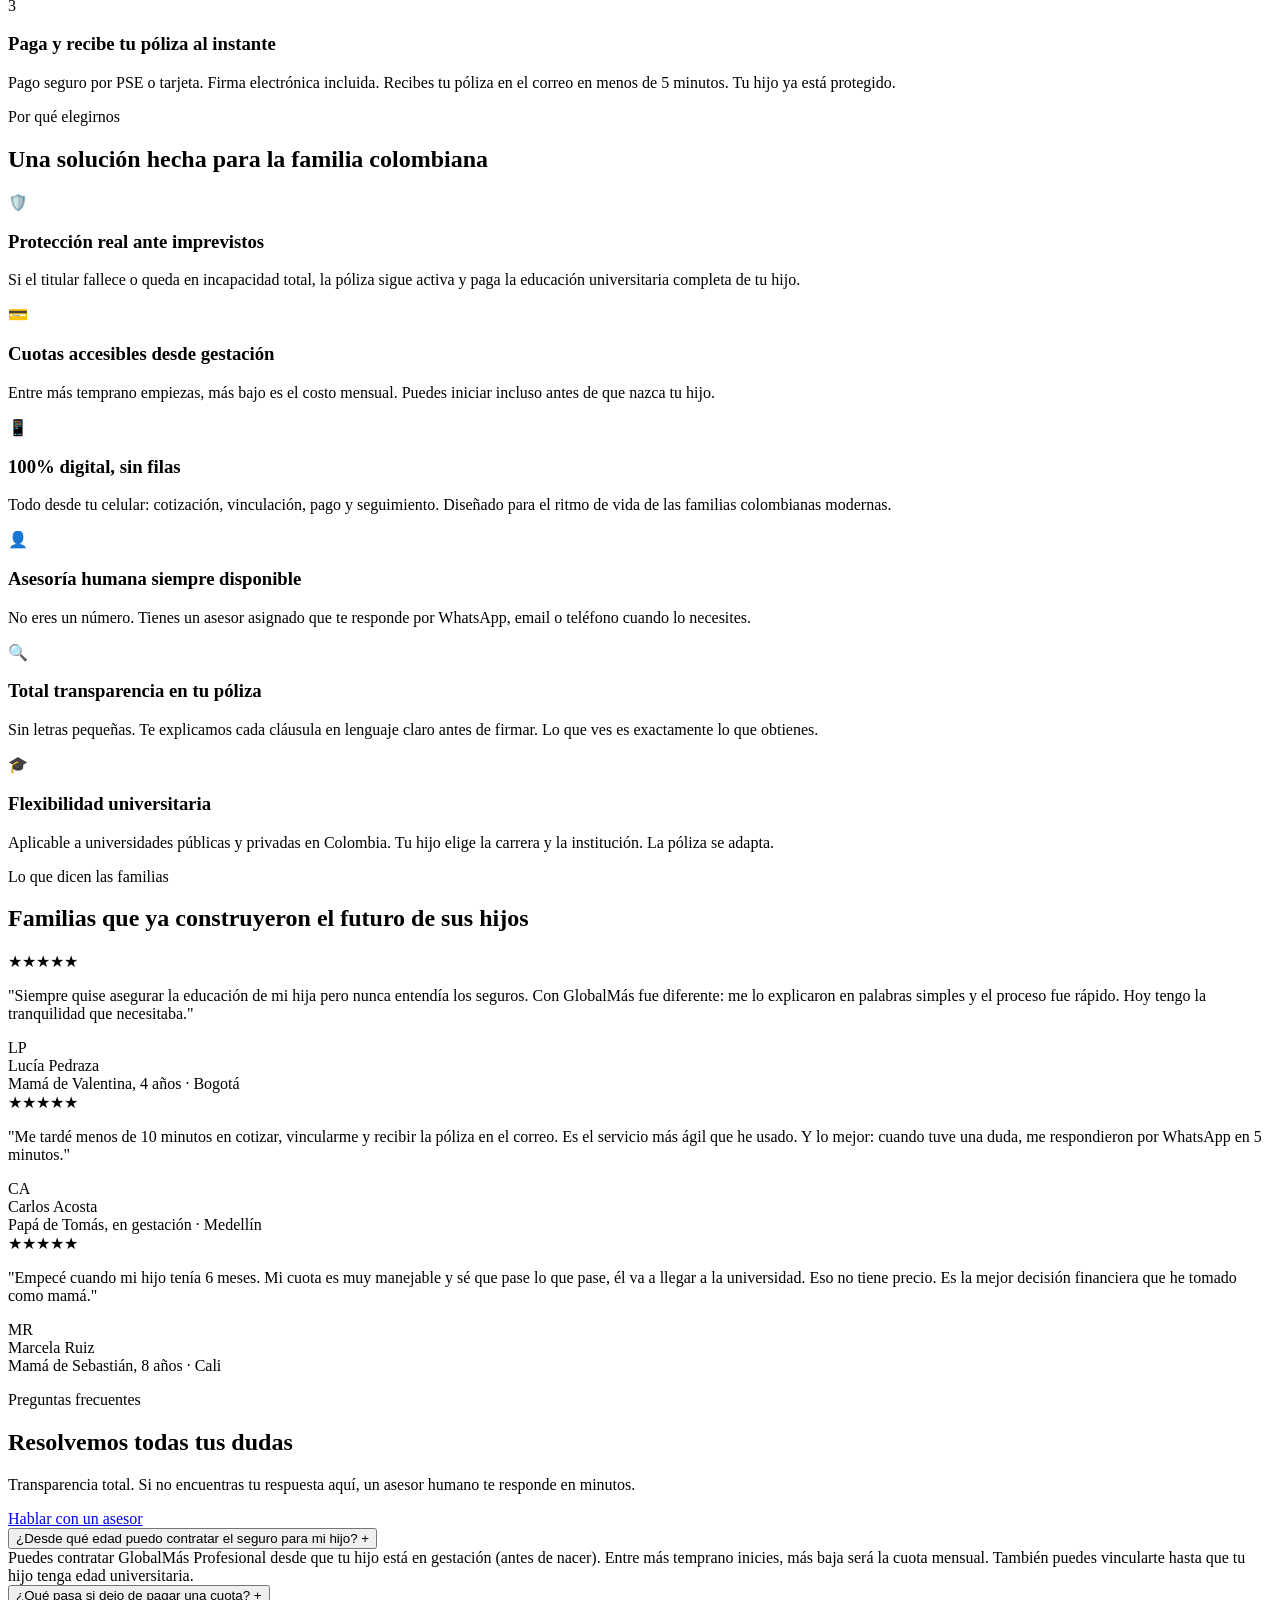
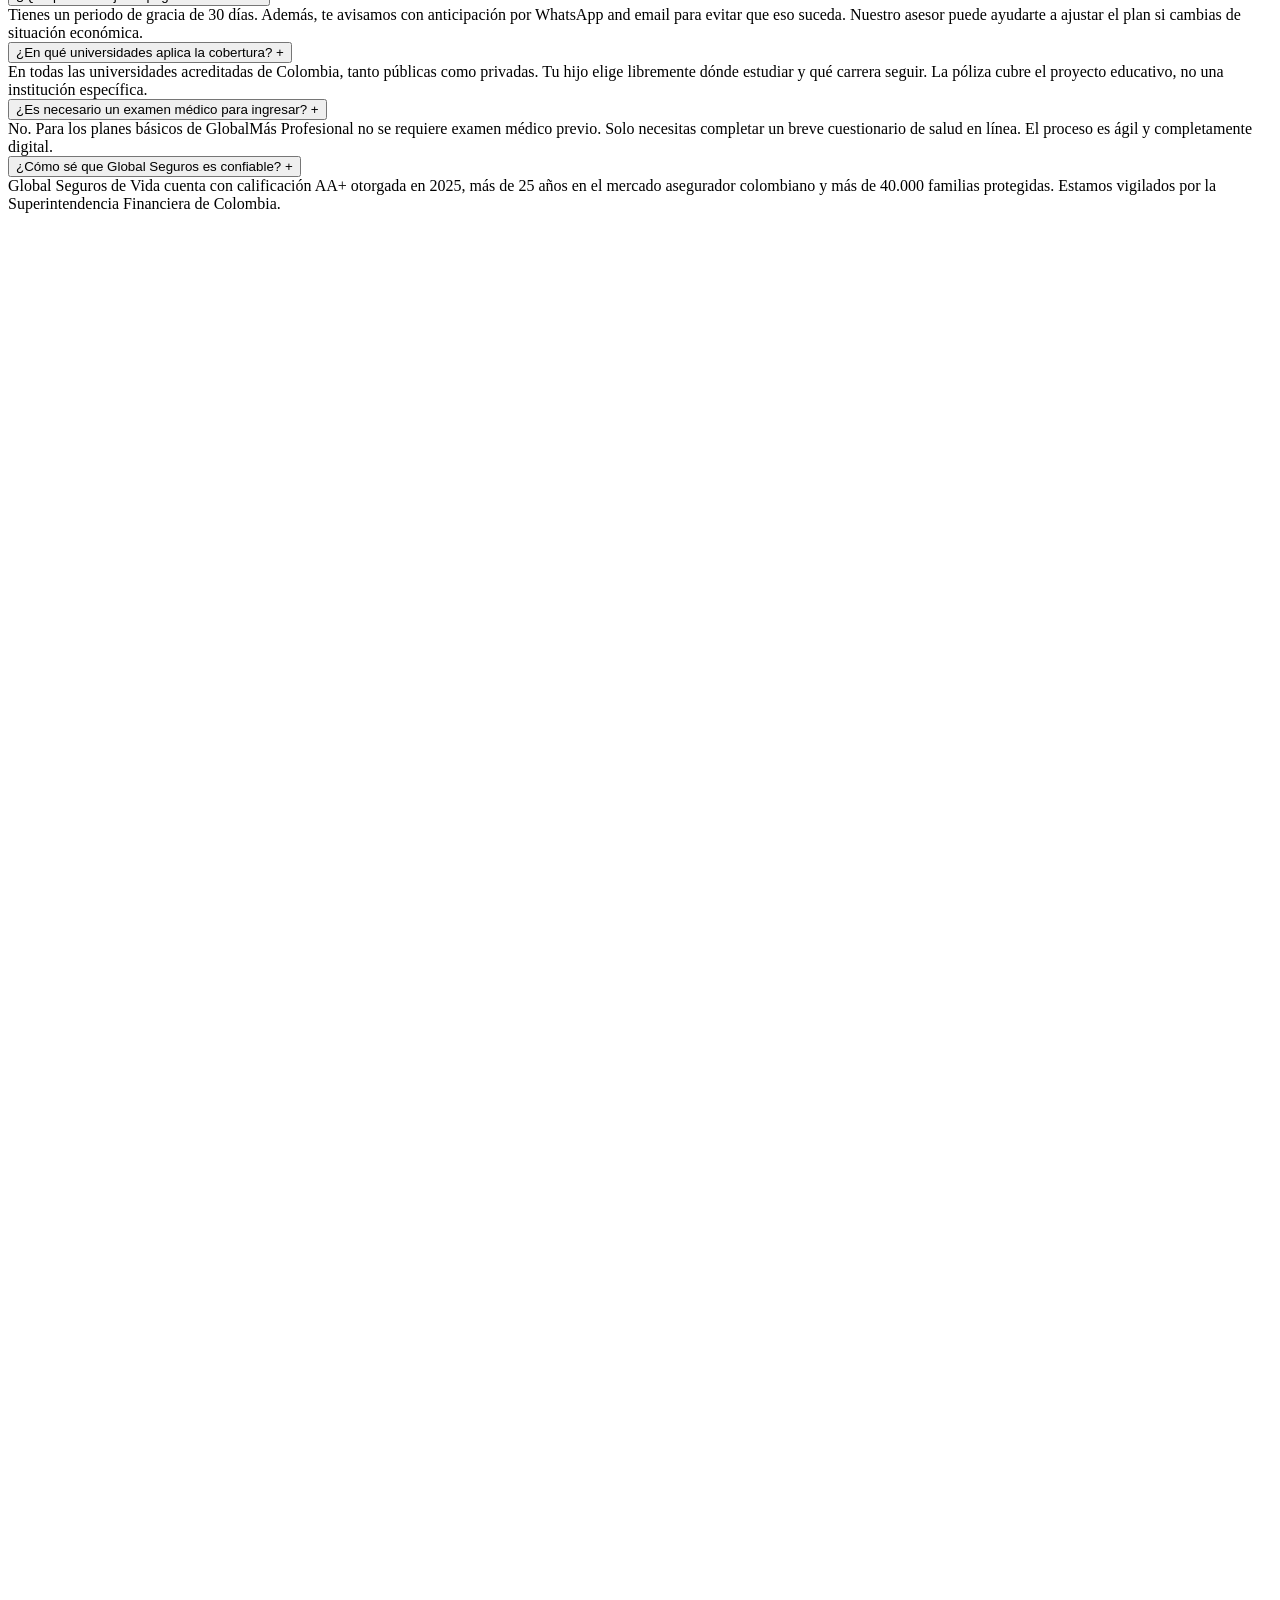
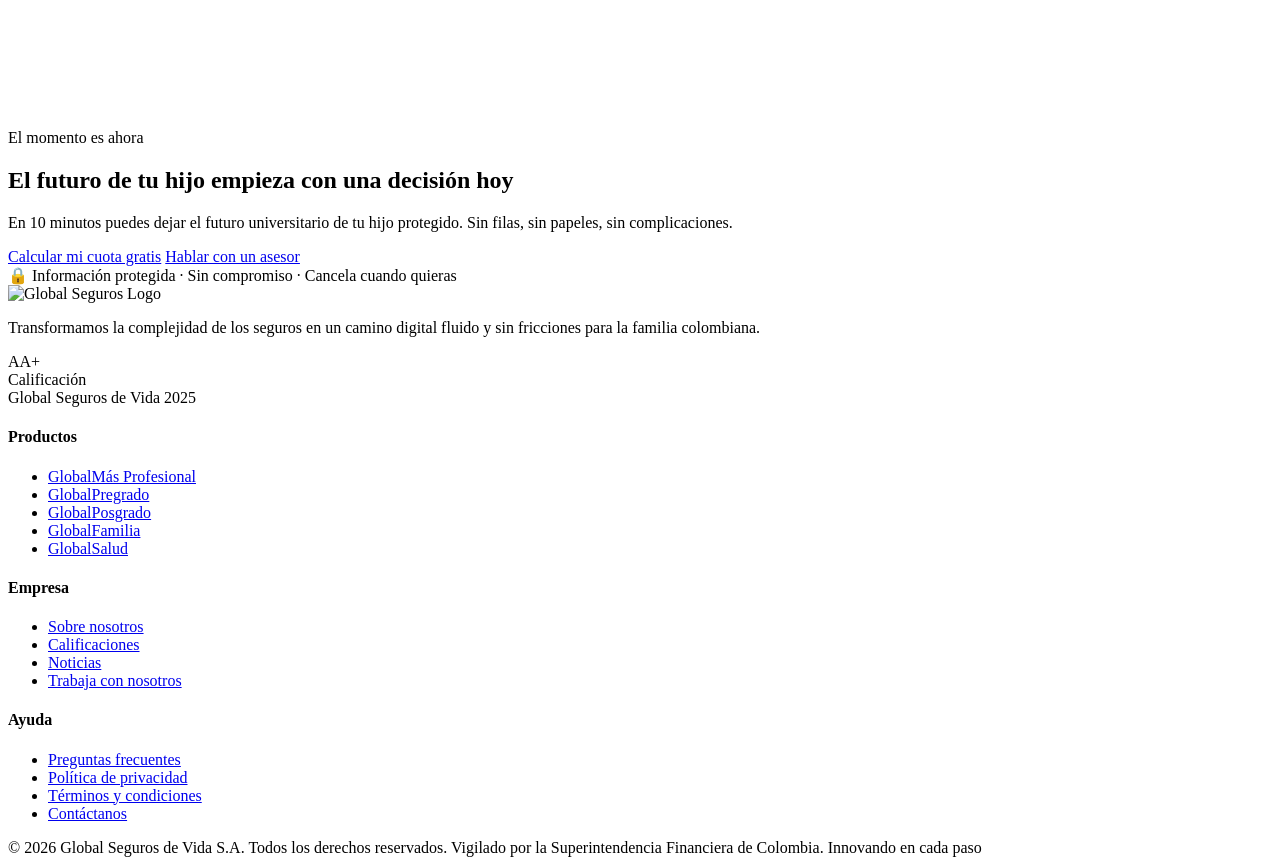
==== commit 40079823: "conectar CTA en el index con el formulario Se conecto en el index el boton que lleve al fromulario d" ====
--- a/Html/index.html
+++ b/Html/index.html
@@ -494,7 +494,7 @@
   <p>En 10 minutos puedes dejar el futuro universitario de tu hijo protegido. Sin filas, sin papeles, sin complicaciones.</p>
   <div class="llamado-accion-acciones">
     <a href="#" class="boton-blanco">Calcular mi cuota gratis</a>
-    <a href="#" class="boton-esquema-blanco">Hablar por WhatsApp</a>
+    <a href="#contacto" class="boton-esquema-blanco">Hablar con un asesor</a>
   </div>
   <div class="llamado-accion-garantia">
     <span>🔒</span>
